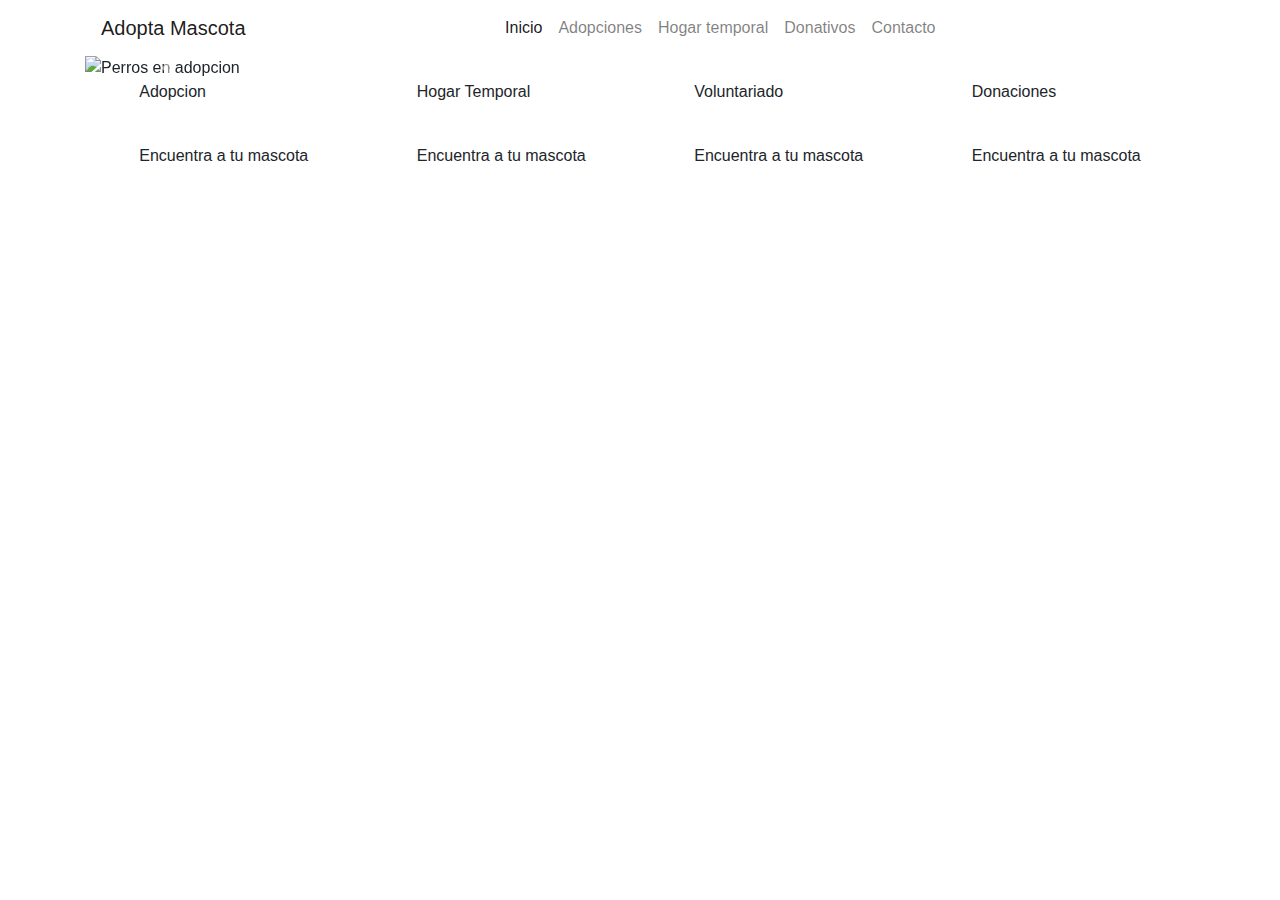
==== bootstrap-avanzado/index.html @ 0729f4a8 "Agregando una sección con Flexbox" ====
<!doctype html>
<html lang="en">
  <head>
    <!-- Required meta tags -->
    <meta charset="utf-8">
    <meta name="viewport" content="width=device-width, initial-scale=1, shrink-to-fit=no">

    <!-- Bootstrap CSS -->
    <link rel="stylesheet" href="https://stackpath.bootstrapcdn.com/bootstrap/4.5.2/css/bootstrap.min.css" integrity="sha384-JcKb8q3iqJ61gNV9KGb8thSsNjpSL0n8PARn9HuZOnIxN0hoP+VmmDGMN5t9UJ0Z" crossorigin="anonymous">
    <link rel="stylesheet" href="./css/style.css">
    <link rel="stylesheet" href="./css/responsive.css">

    <title>Adopta Mascota</title>
  </head>
  <body id="home-pg">
    <div class="container main-container">
        <nav class="navbar navbar-expand-lg navbar-light" id="default-navbar">
            <a class="navbar-brand" href="#">Adopta Mascota</a>
            <button class="navbar-toggler" type="button" data-toggle="collapse" data-target="#navbar-opts" aria-controls="navbar-opts" aria-expanded="false" aria-label="Toggle navigation">
              <span class="navbar-toggler-icon"></span>
            </button>
            <div class="collapse navbar-collapse" id="navbar-opts">
              <ul class="navbar-nav ml-auto mx-xl-auto"> <!--Margin Left auto-->
                <li class="nav-item active">
                  <a class="nav-link" href="#">Inicio</a>
                </li>
                <li class="nav-item">
                  <a class="nav-link" href="#">Adopciones</a>
                </li>
                <li class="nav-item">
                  <a class="nav-link" href="#">Hogar temporal</a>
                </li>
                <li class="nav-item">
                  <a class="nav-link" href="#">Donativos</a>
                </li>
                <li class="nav-item">
                    <a class="nav-link" href="#">Contacto</a>
                </li>
              </ul>
            </div>
          </nav>
          <!--Carousel -->
          <section class="carousel-sect">
            <div id="home-carousel" class="carousel slide" data-ride="carousel">
              <ol class="carousel-indicators">
                <li data-target="#home-carousel" data-slide-to="0" class="active"></li>
                <li data-target="#home-carousel" data-slide-to="1"></li>
                <li data-target="#home-carousel" data-slide-to="2"></li>
              </ol>
              <div class="carousel-inner">
                <div class="carousel-item active">
                  <img src="./img/carousel/img0.jpg" class="d-block w-100" alt="Perros en adopcion">
                  <div class="carousel-caption d-none d-md-block">
                    <h5>First slide label</h5>
                    <p>Nulla vitae elit libero, a pharetra augue mollis interdum.</p>
                  </div>
                </div>
                <div class="carousel-item">
                  <img src="./img/carousel/img1.jpg" class="d-block w-100" alt="...">
                  <div class="carousel-caption d-none d-md-block">
                    <h5>Second slide label</h5>
                    <p>Lorem ipsum dolor sit amet, consectetur adipiscing elit.</p>
                  </div>
                </div>
                <div class="carousel-item">
                  <img src="./img/carousel/img2.jpg" class="d-block w-100" alt="...">
                  <div class="carousel-caption d-none d-md-block">
                    <h5>Third slide label</h5>
                    <p>Praesent commodo cursus magna, vel scelerisque nisl consectetur.</p>
                  </div>
                </div>
              </div>
              <a class="carousel-control-prev" href="#home-carousel" role="button" data-slide="prev">
                <span class="carousel-control-prev-icon" aria-hidden="true"></span>
                <span class="sr-only">Previous</span>
              </a>
              <a class="carousel-control-next" href="#home-carousel" role="button" data-slide="next">
                <span class="carousel-control-next-icon" aria-hidden="true"></span>
                <span class="sr-only">Next</span>
              </a>
            </div>
          </section>

          <!--Options-->
          <section class="options-sect"> 
             <div class="options-area d-flex justify-content-around align-items-start flex-wrap">
                <div class="opt">
                  <p class="opt-title">Adopcion</p>
                  <img class="opt-img" src="./img/carousel/img2.jpg" alt="">
                  <p class="opt-desc">Encuentra a tu mascota</p>
                </div>
                <div class="opt">
                  <p class="opt-title">Hogar Temporal</p>
                  <img class="opt-img" src="./img/carousel/img2.jpg" alt="">
                  <p class="opt-desc">Encuentra a tu mascota</p>
                </div>
                <div class="opt">
                  <p class="opt-title">Voluntariado</p>
                  <img class="opt-img" src="./img/carousel/img2.jpg" alt="">
                  <p class="opt-desc">Encuentra a tu mascota</p>
                </div>
                <div class="opt">
                  <p class="opt-title">Donaciones</p>
                  <img class="opt-img" src="./img/carousel/img2.jpg" alt="">
                  <p class="opt-desc">Encuentra a tu mascota</p>
                </div>
             </div> 

          
          </section>
    </div>

    <!-- Optional JavaScript -->
    <!-- jQuery first, then Popper.js, then Bootstrap JS -->
    <script src="https://code.jquery.com/jquery-3.5.1.slim.min.js" integrity="sha384-DfXdz2htPH0lsSSs5nCTpuj/zy4C+OGpamoFVy38MVBnE+IbbVYUew+OrCXaRkfj" crossorigin="anonymous"></script>
    <script src="https://cdn.jsdelivr.net/npm/popper.js@1.16.1/dist/umd/popper.min.js" integrity="sha384-9/reFTGAW83EW2RDu2S0VKaIzap3H66lZH81PoYlFhbGU+6BZp6G7niu735Sk7lN" crossorigin="anonymous"></script>
    <script src="https://stackpath.bootstrapcdn.com/bootstrap/4.5.2/js/bootstrap.min.js" integrity="sha384-B4gt1jrGC7Jh4AgTPSdUtOBvfO8shuf57BaghqFfPlYxofvL8/KUEfYiJOMMV+rV" crossorigin="anonymous"></script>
  </body>
</html>
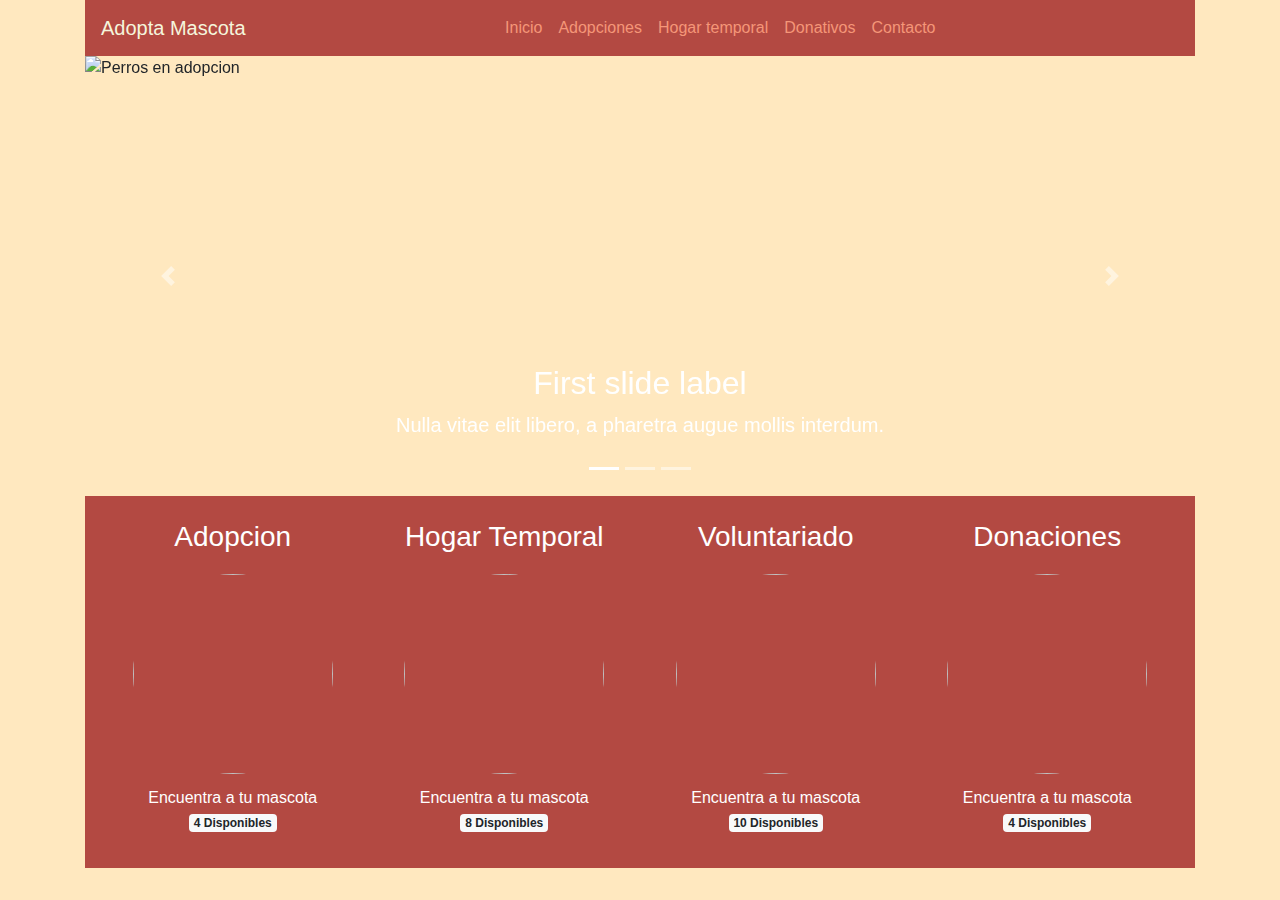
==== commit af933fd9: "Badges" ====
--- a/bootstrap-avanzado/index.html
+++ b/bootstrap-avanzado/index.html
@@ -88,21 +88,25 @@
                   <p class="opt-title">Adopcion</p>
                   <img class="opt-img" src="./img/carousel/img2.jpg" alt="">
                   <p class="opt-desc">Encuentra a tu mascota</p>
+                  <p class="badge badge-light"> 4 Disponibles</p>
                 </div>
-                <div class="opt">
+                <div class="opt mg-top">
                   <p class="opt-title">Hogar Temporal</p>
                   <img class="opt-img" src="./img/carousel/img2.jpg" alt="">
                   <p class="opt-desc">Encuentra a tu mascota</p>
+                  <p class="badge badge-light"> 8 Disponibles</p>
                 </div>
-                <div class="opt">
+                <div class="opt mg-top">
                   <p class="opt-title">Voluntariado</p>
                   <img class="opt-img" src="./img/carousel/img2.jpg" alt="">
                   <p class="opt-desc">Encuentra a tu mascota</p>
+                  <p class="badge badge-light"> 10 Disponibles</p>
                 </div>
-                <div class="opt">
+                <div class="opt mg-top">
                   <p class="opt-title">Donaciones</p>
                   <img class="opt-img" src="./img/carousel/img2.jpg" alt="">
                   <p class="opt-desc">Encuentra a tu mascota</p>
+                  <p class="badge badge-light"> 4 Disponibles</p>
                 </div>
              </div> 
 
--- a/bootstrap-avanzado/css/style.css
+++ b/bootstrap-avanzado/css/style.css
@@ -0,0 +1,75 @@
+:root{
+    --bkg-red-rose: #b34942;    
+    --orange-lighter: #f59678;
+    --bkg-beige-color: #ffa50040;
+}
+
+#home-pg{
+    background-color: var(--bkg-beige-color);
+}
+
+#default-navbar{
+    background-color: var(--bkg-red-rose);
+}
+
+#default-navbar ul > li > a{
+    color: var(--orange-lighter);
+}
+
+#default-navbar .navbar-brand{
+    color: beige ;
+}
+
+#home-carousel .carousel-item{
+    height: 240px;
+}
+
+#home-carousel .carousel-caption > h5{
+    font-size: 2rem;
+}
+
+#home-carousel .carousel-caption > p{
+    font-size: 1.25rem;
+}
+
+.options-sect{
+    background-color: var(--bkg-red-rose);
+    padding-left: 12px;
+    padding-right: 12px;
+}
+
+.options-area{
+    height: inherit;
+    padding: 20px 0;
+}
+
+.options-area .opt{
+    text-align: center;
+    color: #fff;
+    flex-grow: 1;
+    flex-basis: 0;
+    min-width: 300px;
+}
+
+.options-area .opt .opt-img{
+    width: 200px;
+    height: 200px;
+    border-radius: 50%;
+}
+
+.options-area .opt .opt-title{
+    font-size: 28px;
+    font-weight: 0;
+}
+
+.options-area .opt .opt-desc{
+    margin-top: 12px;
+    margin-bottom: 0;
+}
+
+.options-area .opt.mg-top{
+    margin-top: 40px;
+}
+
+
+
--- a/bootstrap-avanzado/css/responsive.css
+++ b/bootstrap-avanzado/css/responsive.css
@@ -0,0 +1,24 @@
+
+/*Small devices (landscape phones, 576px and up)*/ 
+@media (min-width: 576px) { }
+
+/*Medium devices (tablets, 768px and up)*/ 
+@media (min-width: 768px) { }
+.options-area .opt.mg-top{
+    margin-top: 0px;
+}
+
+/*Large devices (desktops, 992px and up)*/ 
+@media (min-width: 992px) { 
+    #home-carousel .carousel-item{
+        height: 440px;
+    }
+
+    .options-area .opt{
+        min-width: auto;
+    }
+
+}
+
+/*Extra large devices (large desktops, 1200px and up)*/ 
+@media (min-width: 1200px) { }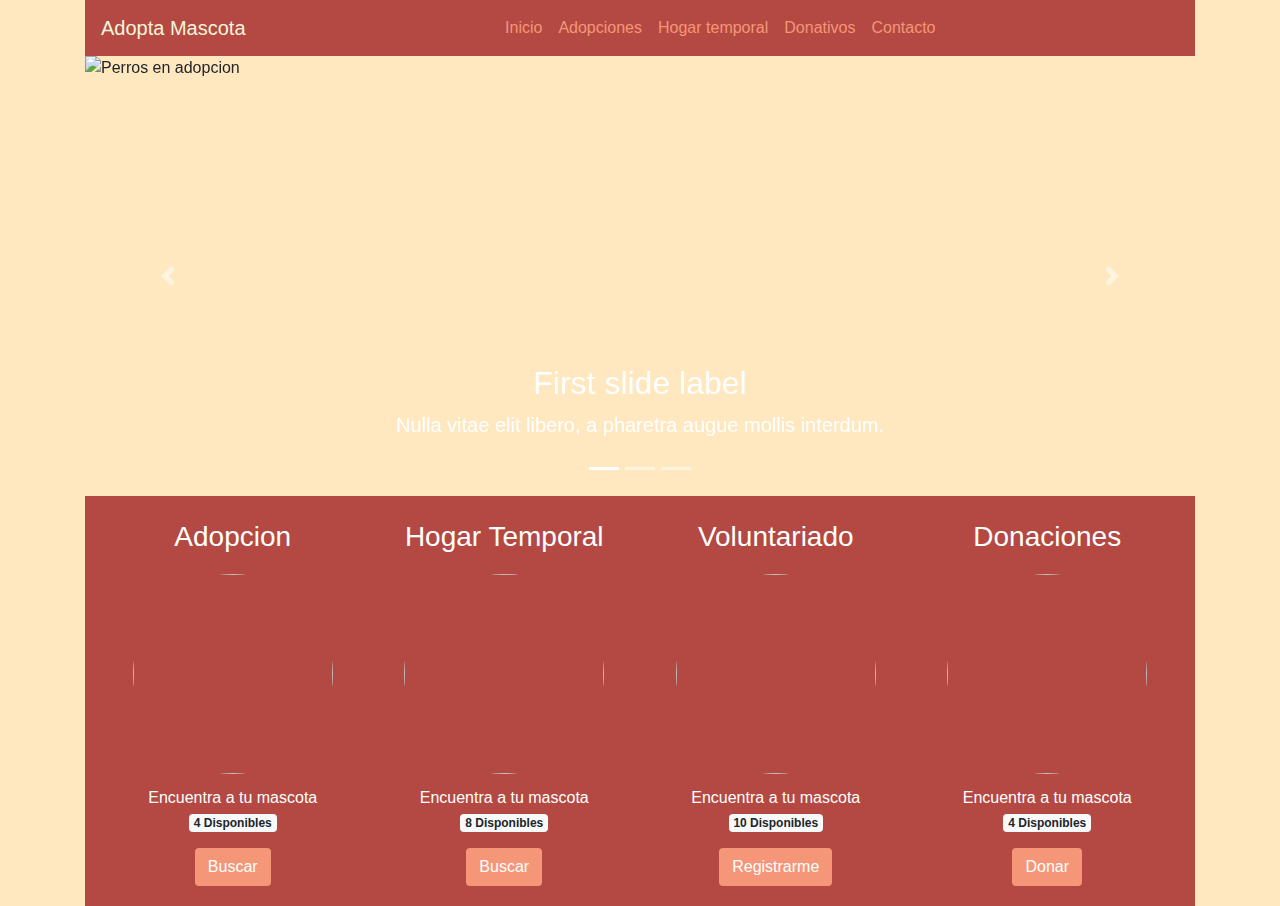
==== commit 86664b2f: "Agregar y estilizar botones" ====
--- a/bootstrap-avanzado/index.html
+++ b/bootstrap-avanzado/index.html
@@ -89,24 +89,28 @@
                   <img class="opt-img" src="./img/carousel/img2.jpg" alt="">
                   <p class="opt-desc">Encuentra a tu mascota</p>
                   <p class="badge badge-light"> 4 Disponibles</p>
+                  <br> <button class="btn btn-orange">Buscar</button>
                 </div>
                 <div class="opt mg-top">
                   <p class="opt-title">Hogar Temporal</p>
                   <img class="opt-img" src="./img/carousel/img2.jpg" alt="">
                   <p class="opt-desc">Encuentra a tu mascota</p>
                   <p class="badge badge-light"> 8 Disponibles</p>
+                  <br> <button class="btn btn-orange">Buscar</button>
                 </div>
                 <div class="opt mg-top">
                   <p class="opt-title">Voluntariado</p>
                   <img class="opt-img" src="./img/carousel/img2.jpg" alt="">
                   <p class="opt-desc">Encuentra a tu mascota</p>
                   <p class="badge badge-light"> 10 Disponibles</p>
+                  <br> <button class="btn btn-orange">Registrarme</button>
                 </div>
                 <div class="opt mg-top">
                   <p class="opt-title">Donaciones</p>
                   <img class="opt-img" src="./img/carousel/img2.jpg" alt="">
                   <p class="opt-desc">Encuentra a tu mascota</p>
                   <p class="badge badge-light"> 4 Disponibles</p>
+                  <br> <button class="btn btn-orange">Donar</button>
                 </div>
              </div> 
 
--- a/bootstrap-avanzado/css/style.css
+++ b/bootstrap-avanzado/css/style.css
@@ -71,5 +71,10 @@
     margin-top: 40px;
 }
 
+.btn-orange{
+    background-color: var(--orange-lighter);
+    color: #fff;
+}
 
 
+
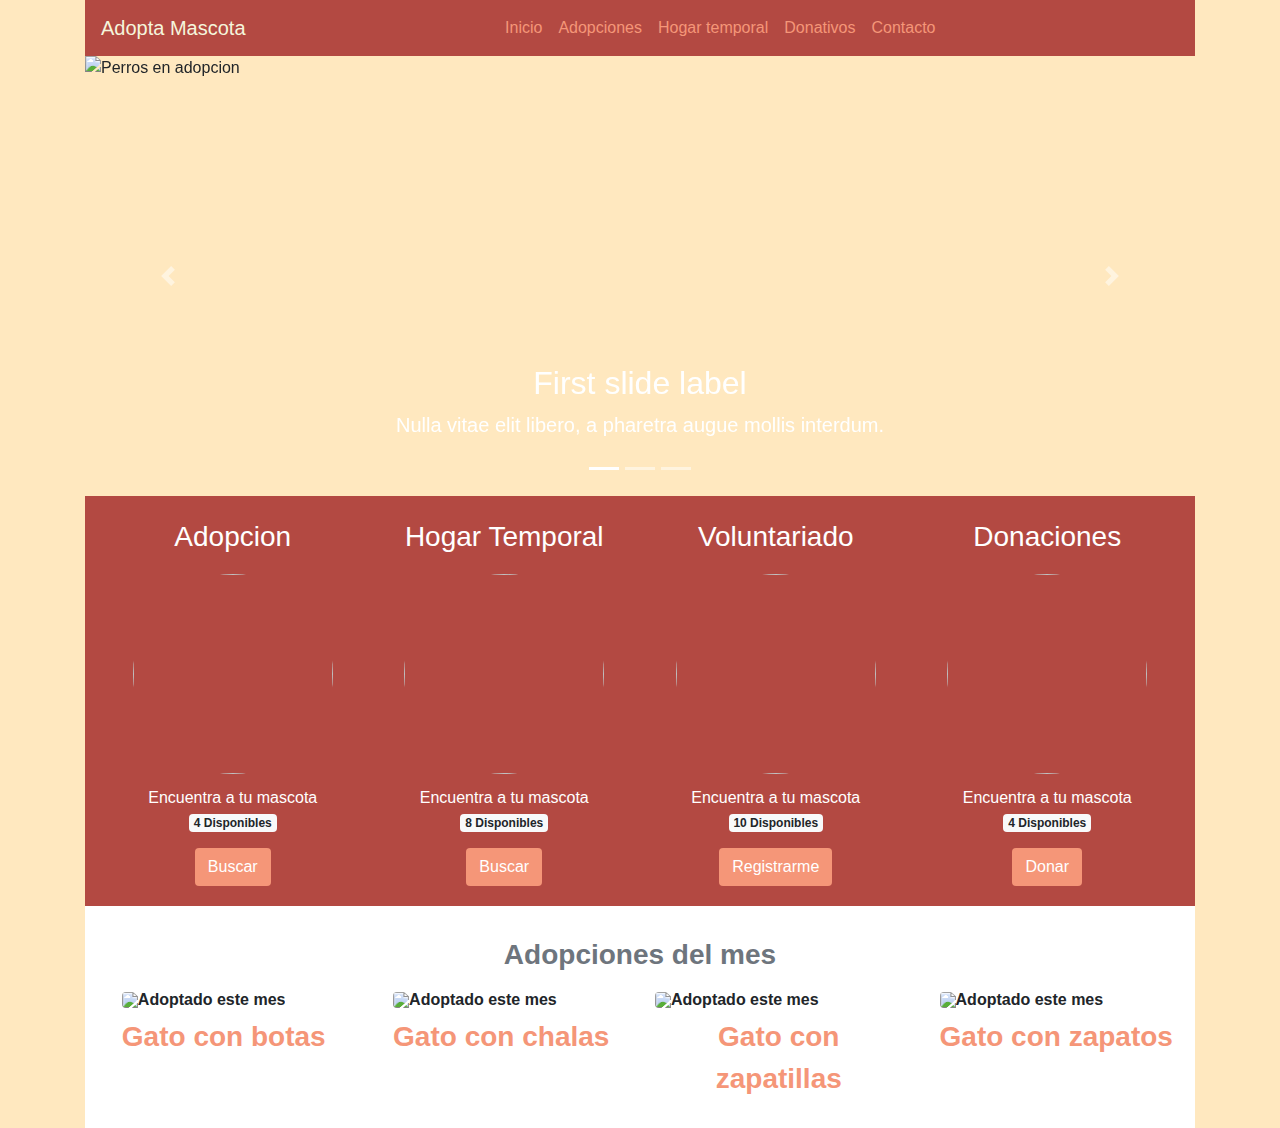
==== commit 789aa965: "Implementando grid system" ====
--- a/bootstrap-avanzado/index.html
+++ b/bootstrap-avanzado/index.html
@@ -112,9 +112,40 @@
                   <p class="badge badge-light"> 4 Disponibles</p>
                   <br> <button class="btn btn-orange">Donar</button>
                 </div>
-             </div> 
+             </div>  
+          </section>
 
-          
+          <!--Adoptions-->
+          <section class="adoptions-sect">
+            <div class="container monthly-adoptions-area">
+              <h3 class="section-title text-center">Adopciones del mes</h3>
+              <div class="row">
+                <div class="img-container col-12 col-md-6 col-lg-3">
+                  <figure class="figure">
+                    <img src="img/carousel/img2.jpg" class="figure-img img-fluid rounded" alt="Adoptado este mes">
+                    <figcaption class="figure-caption">Gato con botas</figcaption>
+                  </figure>
+                </div>
+                <div class="img-container col-12 col-md-6 col-lg-3">
+                  <figure class="figure">
+                    <img src="img/carousel/img2.jpg" class="figure-img img-fluid rounded" alt="Adoptado este mes">
+                    <figcaption class="figure-caption">Gato con chalas</figcaption>
+                  </figure>
+                </div>
+                <div class="img-container col-12 col-md-6 col-lg-3">
+                  <figure class="figure">
+                    <img src="img/carousel/img2.jpg" class="figure-img img-fluid rounded" alt="Adoptado este mes">
+                    <figcaption class="figure-caption">Gato con zapatillas</figcaption>
+                  </figure>
+                </div>
+                <div class="img-container col-12 col-md-6 col-lg-3">
+                  <figure class="figure">
+                    <img src="img/carousel/img2.jpg" class="figure-img img-fluid rounded" alt="Adoptado este mes">
+                    <figcaption class="figure-caption">Gato con zapatos</figcaption>
+                  </figure>
+                </div>
+              </div>
+            </div>
           </section>
     </div>
 
--- a/bootstrap-avanzado/css/style.css
+++ b/bootstrap-avanzado/css/style.css
@@ -77,4 +77,37 @@
 }
 
 
+/* Adoptions*/
+.adoptions-sect{
+    background-color: #fff;
+}
 
+.section-title{
+    font-size: 28px;
+    font-weight: 700;
+    color: #6e757d;
+    margin-bottom: 20px;
+    margin-top: 12px;
+}
+
+.monthly-adoptions-area{
+    padding-top: 20px;
+    font-weight: 700;
+}
+
+.img-container{
+    display: flex;
+    justify-content: center;
+    margin-bottom: 12px;
+}
+
+.img-container figure > img{
+    max-height: 184px;
+}
+
+.img-container figure > figcaption{
+    font-size: 28px;
+    font-weight: 700;
+    color: var(--orange-lighter);
+    text-align: center;
+}